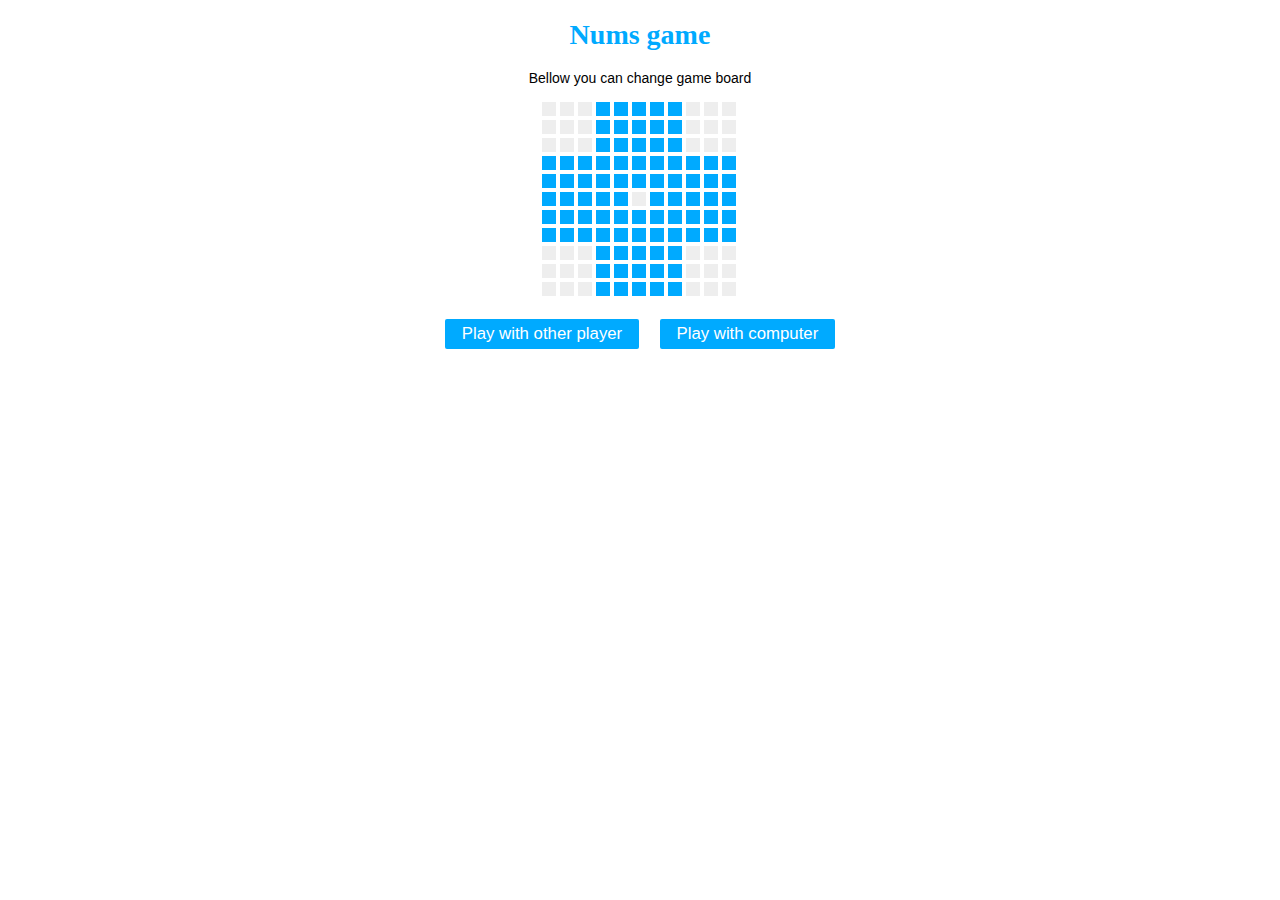
==== nums/index.html @ ad6ee7c0 "moved ajur.pl back to github pages" ====
<!doctype html>
<html>
<head>
	<title>Nums game</title>
	<link href="css/nums.css" rel="stylesheet" type="text/css" />
</head>
<body>

<div id="container">
    
    <div id="panel-title">
        <h1>Nums game <span></span></h1>
    </div>
    
    <div id="panel-game" class="hidden">
        <div id="nums"></div>
        <button onclick="NUMS.undo()">Undo</button>
        <button onclick="NUMS.restart()">Rematch</button>
        <button onclick="exit()">Exit</button>
    </div>
    
    <div id="panel-mapper">
        <p>Bellow you can change game board</p>
        <div id="mapper"></div>
        <button onclick="init(true)">Play with other player</button>
        <button onclick="init()">Play with computer</button>
    </div>
</div>
    
<script type="text/javascript" src="js/jquery-1.6.2.min.js"></script>
<script type="text/javascript" src="js/nums.js"></script>
<script type="text/javascript" src="js/mapper.js"></script>
<script type="text/javascript">
function init(p2p){
    if(!jQuery.ready){
        return;
    }
    var opts;
    
    if(p2p){
        opts = {
            player1_human : true,
            player1_name: 'Player 1',

            player2_human : true,
            player2_name : 'Player 2',

            board_map : MAPPER.spec
        };
    }else{
        opts = {
            player1_human : true,
            player1_name: 'You',

            player2_human : false,
            player2_ai : 'thinker',
            player2_name : 'HAL',

            board_map : MAPPER.spec
        };
    }
    
    NUMS(opts);
    
    $("#panel-game").show();
    $("#panel-mapper").hide();
    
    NUMS.start();
}

function exit() {
    if(!jQuery.ready){
        return;
    }
    
    $("#panel-game").hide();
    $("#panel-mapper").show();
}

jQuery(document).ready(function(){
    MAPPER.init("mapper");
});

</script>

    <!-- Google Analytics -->
    <script>
    window.ga=window.ga||function(){(ga.q=ga.q||[]).push(arguments)};ga.l=+new Date;
    ga('create', 'UA-55681404-2', 'auto');
    ga('send', 'pageview');
    </script>
    <script async src='https://www.google-analytics.com/analytics.js'></script>
    <!-- End Google Analytics -->

</body>
</html>
---- nums/css/nums.css ----
html {
    font-family: sans-serif;
    font-size: 14px;
}

input[type="submit"],
input[type="reset"],
input[type="button"],
button {
    border: 0;
    background: #00aaff;
    color: #ffffff;
    font-size: 1.2em;
    padding: 0.3em 1em;
    border-radius: 2px;
    cursor: pointer;
    margin: 1em 0.5em;
}


#container {
    text-align: center;
}

#panel-title h1 {
    font-family: fantasy;
    color: #00aaff;
}

#panel-title h1 span {
	color: red;
}


#nums-score {
    font-size: 1.5rem;
    margin-bottom: 1em;
}
#nums-score div {
    display: inline-block;
	width: 150px;
	text-decoration: none;
}
#nums-score div.active {
	text-decoration: underline;
}
#nums-score-summary {
    clear: both;
}
#nums-score-summary span {
    color: red;
}
   
#nums-board {
	border-collapse: separate;
    border-spacing: 5px;
	empty-cells:hide;
	clear: both;
    margin: 0 auto;
}
#nums-board td {
	cursor: pointer;
	height: 40px;
	width: 40px;
	padding: 0px;
	margin: 0px;
	overflow: hidden;
	text-align: center;
	vertical-align:center;
    color: #007bff;
	border: 1px solid #007bff;
	background-color: #fff;
    box-sizing: border-box;
    border-radius: 9px;
    transition-property: all;
    transition-duration: 0.5s;
}
#nums-board td.allowed {
    border-width: 2px;
    font-weight: bold;
}
#nums-board td.negative {
	color: #fa5a5a;
}
#nums-board td.allowed:hover {
	color: #fff;
    background-color: #007bff;
}
#nums-board td.negative.allowed:hover {
    background-color: #fa5a5a;
}
#nums-board td.inactive {
	color: #fff;
    border-color: #5acafa;
}
#nums-board td.last {
    color: #5acafa;
    background-color: #5acafa;
}


#panel-test table {
	border-collapse: collapse;
}
#panel-test td {
	border-left: 1px solid black;
	padding: 2px;
}
#panel-test div {
	float: left;
	clear: both;
	height: 20px;
	width: 0;
	margin: 0px;
	padding: 0px;
	background-color: darkred;
}

#board-map-src {
	font-family: monospace;
}

.hidden {
    display: none;
}
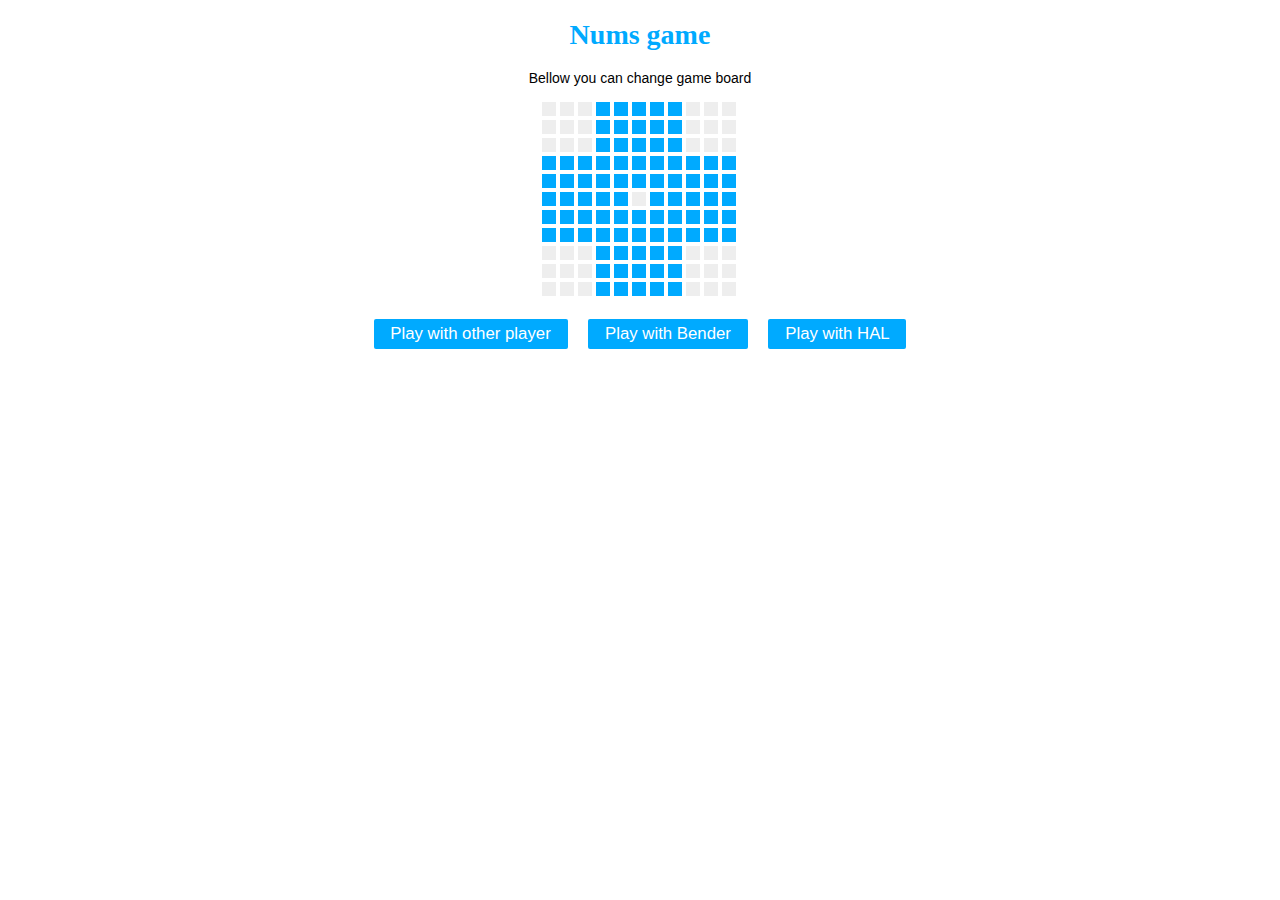
==== commit 56c3cb59: "Added options to choose computer opponent type" ====
--- a/nums/index.html
+++ b/nums/index.html
@@ -22,8 +22,9 @@
     <div id="panel-mapper">
         <p>Bellow you can change game board</p>
         <div id="mapper"></div>
-        <button onclick="init(true)">Play with other player</button>
-        <button onclick="init()">Play with computer</button>
+        <button onclick="init()">Play with other player</button>
+        <button onclick="init("naive", "Bender")">Play with Bender</button>
+	<button onclick="init("thinker", "HAL")">Play with HAL</button>
     </div>
 </div>
     
@@ -31,13 +32,13 @@
 <script type="text/javascript" src="js/nums.js"></script>
 <script type="text/javascript" src="js/mapper.js"></script>
 <script type="text/javascript">
-function init(p2p){
+function init(ai, aiName){
     if(!jQuery.ready){
         return;
     }
     var opts;
     
-    if(p2p){
+    if(!ai){
         opts = {
             player1_human : true,
             player1_name: 'Player 1',
@@ -53,8 +54,8 @@
             player1_name: 'You',
 
             player2_human : false,
-            player2_ai : 'thinker',
-            player2_name : 'HAL',
+            player2_ai : ai,
+            player2_name : aiName,
 
             board_map : MAPPER.spec
         };
@@ -93,4 +94,4 @@
     <!-- End Google Analytics -->
 
 </body>
-</html>+</html>
